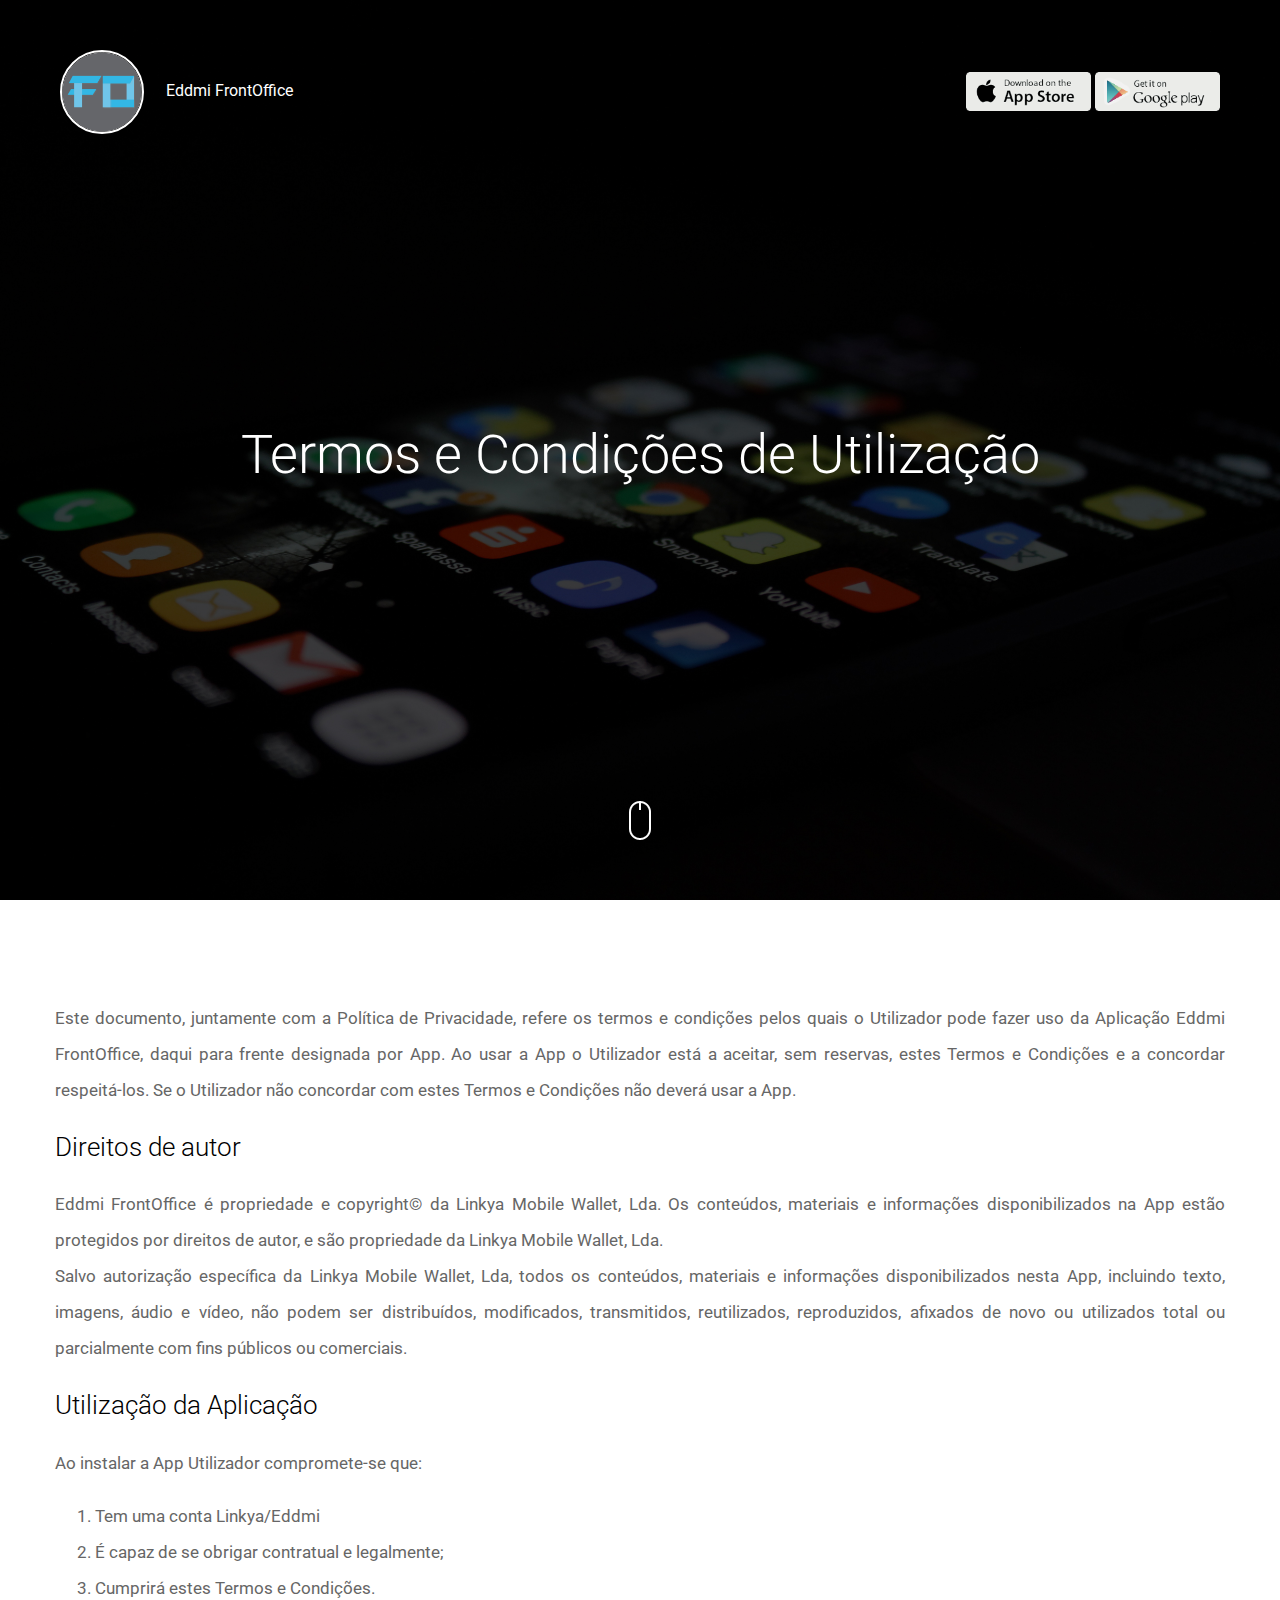
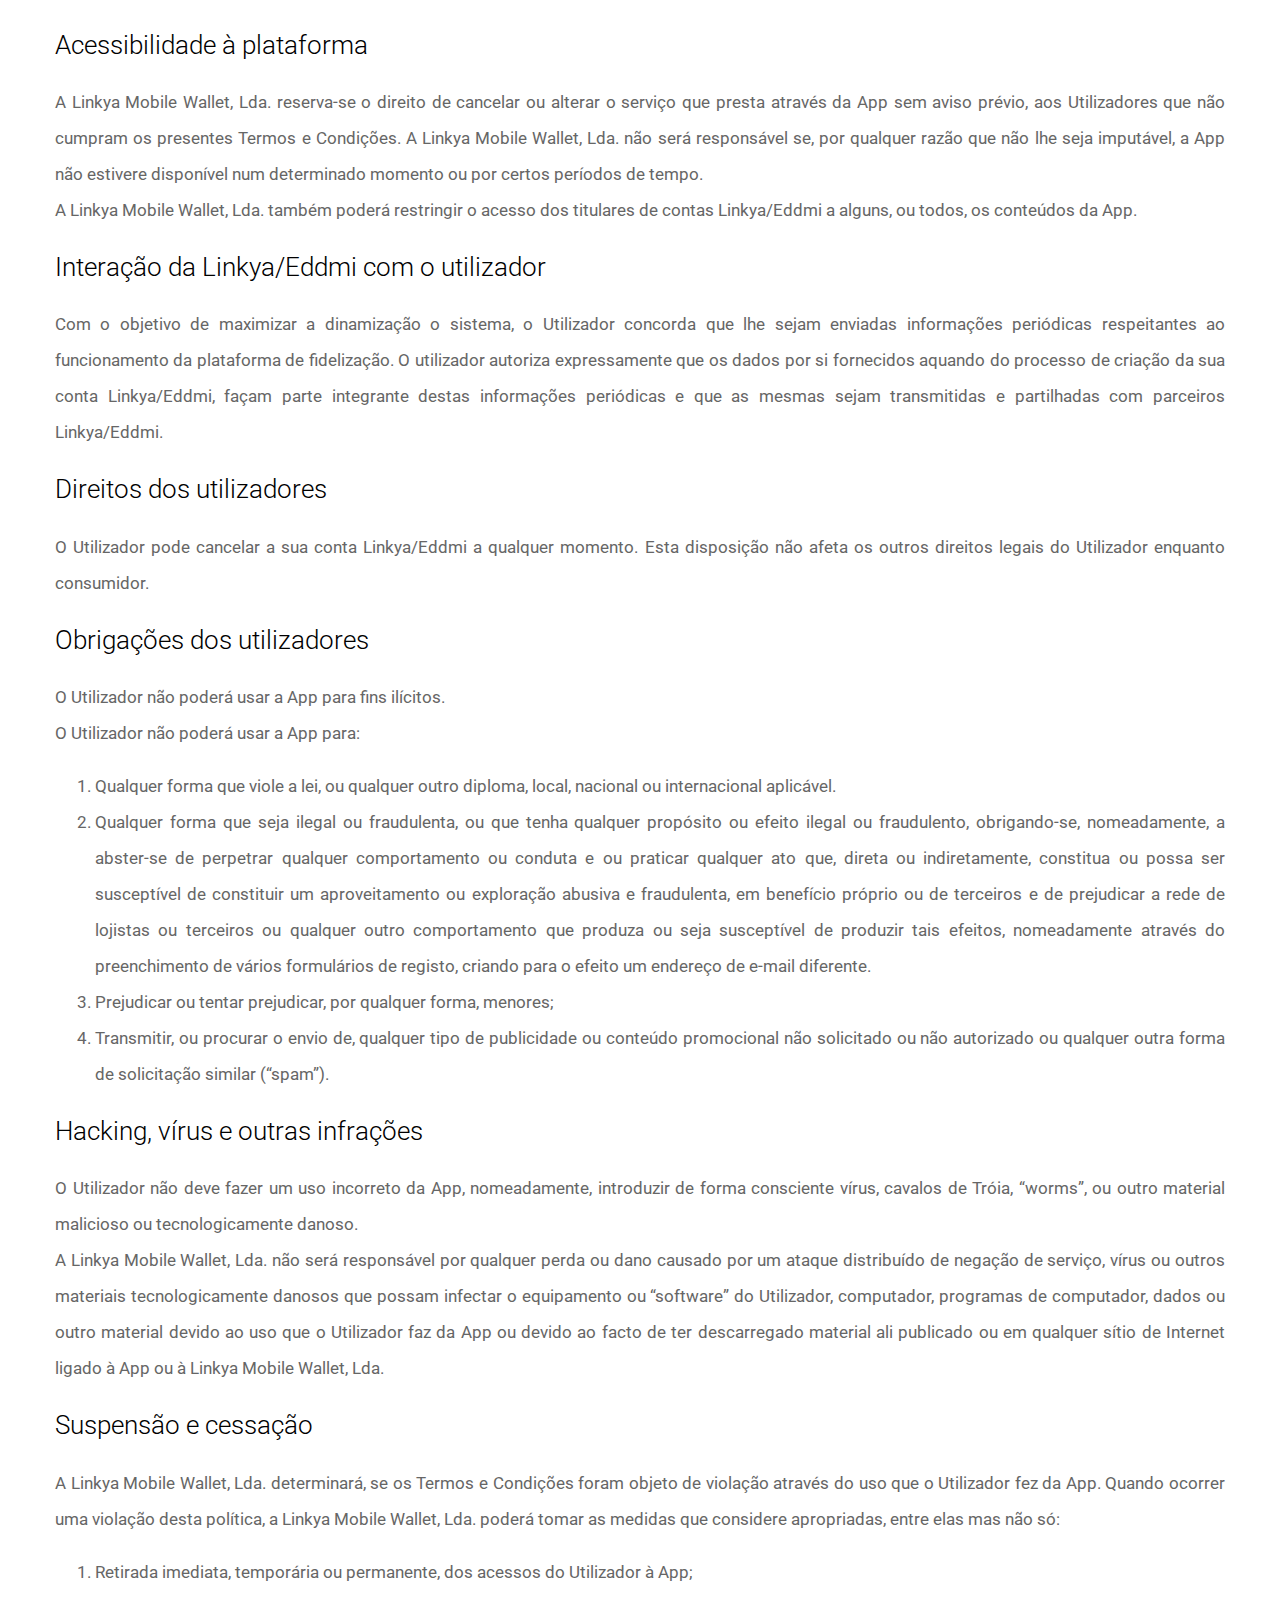
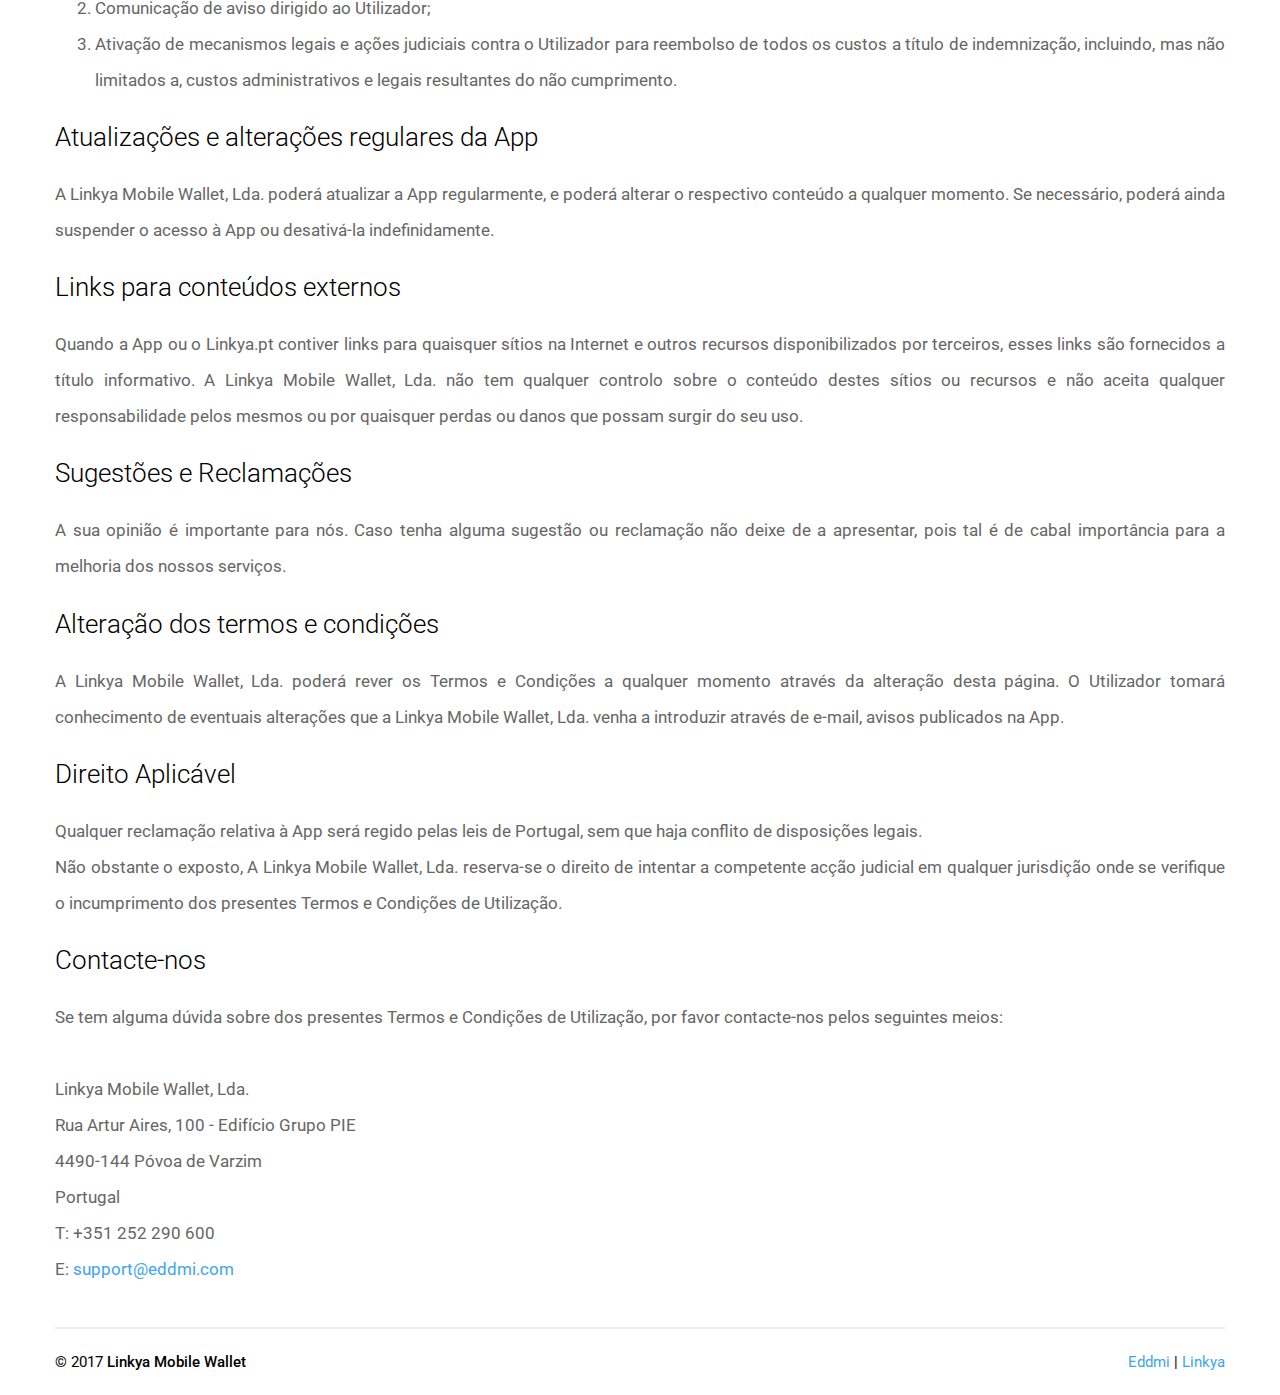
==== eddmifo/index.html @ 1d2dd8c6 "Initial commit" ====
﻿<!DOCTYPE html>
<html lang="pt">
    <head>
        <meta name="viewport" content="width=device-width, initial-scale=1.0">
        <meta charset="utf-8">

        <title>Eddmi FrontOffice</title>

        <link rel="stylesheet" href="../assets/styles/main.css">

    </head>
    <body class="body-modal">
        <header class="header" role="banner" id="top">
            <div class="header__inner">
                <div class="header__avatar">
                    <img src="logo.webp" style="height: 80px; border: 2px solid #FFF;" alt="Eddmi FO" class="header__person-photo">
                    <span class="header__person-name">Eddmi FrontOffice</span>
                </div>

                <nav class="header__nav" role="navigation">
                    <ul class="menu">
                        <li class="menu__item menu__item--button">
                            <a href=""  class="menu__link">
                                <img class="img-button" src="../assets/images/applestore.png">
                            </a>
                            <a href="https://play.google.com/store/apps/details?id=com.codigoirreverente.eddmi.frontoffice" class="menu__link">
                                <img class="img-button" src="../assets/images/googlestore.png">
                            </a>
                        </li>
                    </ul>
                </nav>
            </div>

            <div class="header__intro">
                <div class="header__intro-inner">
                    <p>Termos e Condições de Utilização</p>
                </div>
            </div>

            <i class="sprite-mouse header__scroll"></i>
        </header>

        <article role="main">
            <section class="section section--about" id="about">
                <div class="container">
                    <div class="about">
                        <p class="about__text">
                            Este documento, juntamente com a Política de Privacidade, refere os termos e condições pelos quais o Utilizador pode fazer uso da Aplicação Eddmi FrontOffice, daqui para frente designada por App. Ao usar a App o Utilizador está a aceitar, sem reservas, estes Termos e Condições e a concordar respeitá-los. Se o Utilizador não concordar com estes Termos e Condições não deverá usar a App.
                        </p>

                        <h2>Direitos de autor</h2>
                        <p class="about__text">
                            Eddmi FrontOffice é propriedade e copyright© da Linkya Mobile Wallet, Lda. Os conteúdos, materiais e informações disponibilizados na App estão protegidos por direitos de autor, e são propriedade da Linkya Mobile Wallet, Lda.
                        </p>
                        <p class="about__text">
                            Salvo autorização específica da Linkya Mobile Wallet, Lda, todos os conteúdos, materiais e informações disponibilizados nesta App, incluindo texto, imagens, áudio e vídeo, não podem ser distribuídos, modificados, transmitidos, reutilizados, reproduzidos, afixados de novo ou utilizados total ou parcialmente com fins públicos ou comerciais.
                        </p>

                        <h2>Utilização da Aplicação</h2>
                        <p class="about__text">
                            Ao instalar a App Utilizador compromete-se que:
                        </p>
                        <ol>
                            <li>Tem uma conta Linkya/Eddmi</li>
                            <li>É capaz de se obrigar contratual e legalmente;</li>
                            <li>Cumprirá estes Termos e Condições.</li>
                        </ol>

                        <h2>Acessibilidade à plataforma</h2>
                        <p class="about__text">
                            A Linkya Mobile Wallet, Lda. reserva-se o direito de cancelar ou alterar o serviço que presta através da App sem aviso prévio, aos Utilizadores que não cumpram os presentes Termos e Condições. A Linkya Mobile Wallet, Lda. não será responsável se, por qualquer razão que não lhe seja imputável, a App não estivere disponível num determinado momento ou por certos períodos de tempo.
                        </p>
                        <p class="about__text">
                            A Linkya Mobile Wallet, Lda. também poderá restringir o acesso dos titulares de contas Linkya/Eddmi a alguns, ou todos, os conteúdos da App.
                        </p>

                        <h2>Interação da Linkya/Eddmi com o utilizador</h2>
                        <p class="about__text">
                            Com o objetivo de maximizar a dinamização o sistema, o Utilizador concorda que lhe sejam enviadas informações periódicas respeitantes ao funcionamento da plataforma de fidelização. O utilizador autoriza expressamente que os dados por si fornecidos aquando do processo de criação da sua conta Linkya/Eddmi, façam parte integrante destas informações periódicas e que as mesmas sejam transmitidas e partilhadas com parceiros Linkya/Eddmi.
                        </p>

                        <h2>Direitos dos utilizadores</h2>
                        <p class="about__text">
                            O Utilizador pode cancelar a sua conta Linkya/Eddmi a qualquer momento. Esta disposição não afeta os outros direitos legais do Utilizador enquanto consumidor.
                        </p>

                        <h2>Obrigações dos utilizadores</h2>
                        <p class="about__text">
                            O Utilizador não poderá usar a App para fins ilícitos.
                        </p>
                        <p class="about__text">
                            O Utilizador não poderá usar a App para:
                        </p>
                        <ol>
                            <li>Qualquer forma que viole a lei, ou qualquer outro diploma, local, nacional ou internacional aplicável.</li>
                            <li>Qualquer forma que seja ilegal ou fraudulenta, ou que tenha qualquer propósito ou efeito ilegal ou fraudulento, obrigando-se, nomeadamente, a abster-se de perpetrar qualquer comportamento ou conduta e ou praticar qualquer ato que, direta ou indiretamente, constitua ou possa ser susceptível de constituir um aproveitamento ou exploração abusiva e fraudulenta, em benefício próprio ou de terceiros e de prejudicar a rede de lojistas ou terceiros ou qualquer outro comportamento que produza ou seja susceptível de produzir tais efeitos, nomeadamente através do preenchimento de vários formulários de registo, criando para o efeito um endereço de e-mail diferente.</li>
                            <li>Prejudicar ou tentar prejudicar, por qualquer forma, menores;</li>
                            <li>Transmitir, ou procurar o envio de, qualquer tipo de publicidade ou conteúdo promocional não solicitado ou não autorizado ou qualquer outra forma de solicitação similar (“spam”).</li>
                        </ol>


                        <h2>Hacking, vírus e outras infrações</h2>
                        <p class="about__text">
                            O Utilizador não deve fazer um uso incorreto da App, nomeadamente, introduzir de forma consciente vírus, cavalos de Tróia, “worms”, ou outro material malicioso ou tecnologicamente danoso.
                        </p>
                        <p class="about__text">
                            A Linkya Mobile Wallet, Lda. não será responsável por qualquer perda ou dano causado por um ataque distribuído de negação de serviço, vírus ou outros materiais tecnologicamente danosos que possam infectar o equipamento ou “software” do Utilizador, computador, programas de computador, dados ou outro material devido ao uso que o Utilizador faz da App ou devido ao facto de ter descarregado material ali publicado ou em qualquer sítio de Internet ligado à App ou à Linkya Mobile Wallet, Lda.
                        </p>

                        <h2>Suspensão e cessação</h2>
                        <p class="about__text">
                            A Linkya Mobile Wallet, Lda. determinará, se os Termos e Condições foram objeto de violação através do uso que o Utilizador fez da App. Quando ocorrer uma violação desta política, a Linkya Mobile Wallet, Lda. poderá tomar as medidas que considere apropriadas, entre elas mas não só:
                        </p>
                        <ol>
                            <li>Retirada imediata, temporária ou permanente, dos acessos do Utilizador à App;</li>
                            <li>Comunicação de aviso dirigido ao Utilizador;</li>
                            <li>Ativação de mecanismos legais e ações judiciais contra o Utilizador para reembolso de todos os custos a título de indemnização, incluindo, mas não limitados a, custos administrativos e legais resultantes do não cumprimento.</li>
                        </ol>

                        <h2>Atualizações e alterações regulares da App</h2>
                        <p class="about__text">
                            A Linkya Mobile Wallet, Lda. poderá atualizar a App regularmente, e poderá alterar o respectivo conteúdo a qualquer momento. Se necessário, poderá ainda suspender o acesso à App ou desativá-la indefinidamente.
                        </p>

                        <h2>Links para conteúdos externos</h2>
                        <p class="about__text">
                            Quando a App ou o Linkya.pt contiver links para quaisquer sítios na Internet e outros recursos disponibilizados por terceiros, esses links são fornecidos a título informativo. A Linkya Mobile Wallet, Lda. não tem qualquer controlo sobre o conteúdo destes sítios ou recursos e não aceita qualquer responsabilidade pelos mesmos ou por quaisquer perdas ou danos que possam surgir do seu uso.
                        </p>

                        <h2>Sugestões e Reclamações</h2>
                        <p class="about__text">
                            A sua opinião é importante para nós. Caso tenha alguma sugestão ou reclamação não deixe de a apresentar, pois tal é de cabal importância para a melhoria dos nossos serviços.
                        </p>

                        <h2>Alteração dos termos e condições</h2>
                        <p class="about__text">
                            A Linkya Mobile Wallet, Lda. poderá rever os Termos e Condições a qualquer momento através da alteração desta página. O Utilizador tomará conhecimento de eventuais alterações que a Linkya Mobile Wallet, Lda. venha a introduzir através de e-mail, avisos publicados na App.
                        </p>

                        <h2>Direito Aplicável</h2>
                        <p class="about__text">
                            Qualquer reclamação relativa à App será regido pelas leis de Portugal, sem que haja conflito de disposições legais.
                        </p>
                        <p class="about__text">
                            Não obstante o exposto, A Linkya Mobile Wallet, Lda. reserva-se o direito de intentar a competente acção judicial em qualquer jurisdição onde se verifique o incumprimento dos presentes Termos e Condições de Utilização.
                        </p>

                        <h2>Contacte-nos</h2>
                        <p class="about__text">
                            Se tem alguma dúvida sobre dos presentes Termos e Condições de Utilização, por favor contacte-nos  pelos seguintes meios:
                        </p>
                        <p class="about__text">
                            <br/>
                            Linkya Mobile Wallet, Lda.<br/>
                            Rua Artur Aires, 100 - Edifício Grupo PIE<br/>
                            4490-144 Póvoa de Varzim<br/>
                            Portugal
                            <br/>
                            T: +351 252 290 600<br/>
                            E: <a href="mailto:support@eddmi.com">support@eddmi.com</a> 

                        </p>

                    </div>
                </div>
            </section>
        </article>

        <footer class="footer" role="contentinfo">
            <div class="container">
                <p class="footer__note footer__note--primary">
                    © 2017 <span class="footer__title">Linkya Mobile Wallet</span>
                </p>

                <p class="footer__note footer__note--secondary">
                    <a href="http://www.eddmi.com">Eddmi</a> | <a href="https://www.linkya.pt/">Linkya</a>
                </p>
            </div>
        </footer>

        <link rel="stylesheet" href="http://fonts.googleapis.com/css?family=Roboto:300,400,500">
    </body>
</html>
---- assets/styles/main.css ----
/*! normalize.css v3.0.2 | MIT License | git.io/normalize */html{font-family:sans-serif;-ms-text-size-adjust:100%;-webkit-text-size-adjust:100%}body{margin:0}html,body{height: 100%;}article,aside,details,figcaption,figure,footer,header,hgroup,main,menu,nav,section,summary{display:block}audio,canvas,progress,video{display:inline-block;vertical-align:baseline}audio:not([controls]){display:none;height:0}[hidden],template{display:none}a{background-color:transparent}a:active,a:hover{outline:0}abbr[title]{border-bottom:1px dotted}b,strong{font-weight:700}dfn{font-style:italic}h1{font-size:2em;margin:.67em 0}mark{background:#ff0;color:#000}small{font-size:80%}sub,sup{font-size:75%;line-height:0;position:relative;vertical-align:baseline}sup{top:-.5em}sub{bottom:-.25em}img{border:0}svg:not(:root){overflow:hidden}figure{margin:1em 40px}hr{box-sizing:content-box;height:0}pre{overflow:auto}code,kbd,pre,samp{font-family:monospace,monospace;font-size:1em}button,input,optgroup,select,textarea{color:inherit;font:inherit;margin:0}button{overflow:visible}button,select{text-transform:none}button,html input[type=button],input[type=reset],input[type=submit]{-webkit-appearance:button;cursor:pointer}button[disabled],html input[disabled]{cursor:default}button::-moz-focus-inner,input::-moz-focus-inner{border:0;padding:0}input{line-height:normal}input[type=checkbox],input[type=radio]{box-sizing:border-box;padding:0}input[type=number]::-webkit-inner-spin-button,input[type=number]::-webkit-outer-spin-button{height:auto}input[type=search]{-webkit-appearance:textfield;box-sizing:content-box}input[type=search]::-webkit-search-cancel-button,input[type=search]::-webkit-search-decoration{-webkit-appearance:none}fieldset{border:1px solid silver;margin:0 2px;padding:.35em .625em .75em}legend{border:0;padding:0}textarea{overflow:auto}optgroup{font-weight:700}table{border-collapse:collapse;border-spacing:0}td,th{padding:0}/*! Portfolio v1.0.0 */.clearfix:after,.clearfix:before,.container:after,.container:before,.feed:after,.feed:before,.form__row:after,.form__row:before,.header__nav:after,.header__nav:before{content:" ";display:table}.clearfix:after,.container:after,.feed:after,.form__row:after,.header__nav:after{clear:both}.container{margin-left:auto;margin-right:auto;max-width:1170px;padding-left:15px;padding-right:15px}body{background:#fff;color:#666;font:17px/36px Roboto,Arial,sans-serif;-webkit-font-smoothing:antialiased;-moz-osx-font-smoothing:grayscale}a{color:#3fa5ed;text-decoration:none;-webkit-transition:background 1s,color 1s;transition:background 1s,color 1s}a:hover{color:#1380cc}img{height:auto;max-width:100%;vertical-align:middle}h1,h2{color:#000;font-weight:300}.button{background:#3eaefd;border:0;border-radius:5px;color:#fff;display:inline-block;font-size:1em;font-weight:500;line-height:1.412;padding:.647em 1.882em;-webkit-transition:background 1s;transition:background 1s;white-space:nowrap;-webkit-font-smoothing:antialiased;-moz-osx-font-smoothing:grayscale}.button:hover{background:#028bec;color: #FFF;}.button--large{font-size:1.176em;padding:.7em 3em}.feed{list-style:none;margin:-30px 0 0 -30px;padding:0}.feed .feed__item{box-sizing:border-box;float:left;padding:30px 0 0 30px;width:33.333%}.feed .feed__item:nth-child(3n+1){clear:left}@media (max-width:768px){.feed .feed__item{width:50%}.feed .feed__item:nth-child(3n+1){clear:none}.feed .feed__item:nth-child(2n+1){clear:left}}@media (max-width:480px){.feed .feed__item{clear:left;width:100%}.feed .feed__item:nth-child(2n+1){clear:none}}@font-face{font-family:icons;src:url(../fonts/icons.eot?99334689);src:url(../fonts/icons.eot?99334689#iefix) format("embedded-opentype"),url(../fonts/icons.woff?99334689) format("woff"),url(../fonts/icons.ttf?99334689) format("truetype"),url(../fonts/icons.svg?99334689#icons) format("svg");font-weight:400;font-style:normal}[class*=" icon-"],[class^=icon-]{display:inline-block;font-family:icons;font-style:normal;font-variant:normal;font-weight:400;height:1em;line-height:1em;speak:none;text-align:center;text-decoration:inherit;text-transform:none;width:1em}[class*=" icon-"]:before,[class^=icon-]:before{display:inline-block;line-height:1em;width:1em}.icon-cancel:before{content:"\e803"}.icon-caret:before{content:"\e805"}.icon-comment:before{content:"\e804"}.icon-dribbble:before{content:"\e807"}.icon-eye:before{content:"\e800"}.icon-facebook:before{content:"\e806"}.icon-heart:before{content:"\e802"}.icon-instagram:before{content:"\e80a"}.icon-linkedin:before{content:"\e808"}.icon-mail:before{content:"\e801"}
.icon-twitter:before{content:"\e809"}textarea{min-height:140px;resize:vertical}
@media (max-width:648px){textarea{min-height:75px}}.select__button{text-align:left}.select__button:after{color:#000;content:"\e805";font:1.4em/1 icons;margin-top:-.5em;position:absolute;right:22px;top:50%}.select--active .select__button{border-radius:4px 4px 0 0}.select--active .select__button:after{-webkit-transform:rotate(180deg);-ms-transform:rotate(180deg);transform:rotate(180deg)}.select__values{background:#fff;border:1px solid #ccc;border-top: 0px;border-radius:0 0 4px 4px;display:none;left:0;list-style:none;margin:0;padding:0;right:0;top:100%}.select--active .select__values{display:block}.select__value{color:#000;font-size:.941em;line-height:1.375em;padding:1em 1.375em;-webkit-transition:background .3s;transition:background .3s}.select__value+.select__value{border-top:1px solid #ccc}.select__value:last-child{border-radius:0 0 4px 4px}.select__value:hover{background:#f2f2f2}.select__button,input[type=email],input[type=text],textarea{background:#fff;border:1px solid #ccc;border-radius:4px;box-sizing:border-box;color:#000;display:inline-block;font-size:.941em;line-height:1.375em;padding:1em 1.375em;width:100%}.select__button,.select__value{cursor:pointer}input[type=email],input[type=text],textarea{-webkit-transition:all .3s;transition:all .3s}input[type=email]:focus,input[type=text]:focus,textarea:focus{border-color:#3fb0ff;box-shadow:0 0 8px 0 rgba(63,176,255,.55);color:#3fb0ff}input[type=email].form--error,input[type=text].form--error,textarea.form--error{border-color:#e65a5a;box-shadow:0 0 8px 0 rgba(230,90,90,.55);color:#e65a5a}.select__button,input[type=email],input[type=text],textarea{outline:0}.select,.select__button{position:relative}.select:after,.select__values{position:absolute}::-webkit-input-placeholder{color:#888;font-style:normal;opacity:1}::-moz-placeholder{color:#888;font-style:normal;opacity:1}:-ms-input-placeholder{color:#888;font-style:normal;opacity:1}::placeholder{color:#888;font-style:normal;opacity:1}.modal{background:#fff;border-radius:8px;box-sizing:border-box;left:50%;margin:-278px 0px 0px -285px;padding:40px 40px 50px;top:50%;-webkit-transform:scale(.5);-ms-transform:scale(.5);transform:scale(.5);z-index:32;width:570px; height: 559px}.modal--visible{-webkit-transform:scale(1);-ms-transform:scale(1);transform:scale(1)}.modal__title{font-size:1.765em;font-weight:400;margin:0 0 1.5em;padding-top: 8px;}@media (max-width:648px){.modal__title{margin-bottom:.5em}}.modal__close{background:0 0;border:0;display:inline-block;color:#bbb;font-size:1.3em;float:right;margin-top: 9px;margin-right:-11px;line-height:1;padding:7px;-webkit-transition:color 1s;transition:color 1s}.modal__close:hover{color:#ec8888}@media (max-width:648px){.modal{border-radius:0;left:0;margin:0;padding:20px 20px 10px;top:0;width:100%}}.overlay{background:rgba(0,0,0,.3);height:100%;left:0;overflow:auto;top:0;text-align:center;z-index:30;width:100%}.modal,.overlay{position:fixed;visibility:hidden;-webkit-transition:all .3s;transition:all .3s;opacity:0}.modal--visible,.modal--visible+.overlay{visibility:visible;opacity:1}.more{background:0 0;border:0;color:#000;display:block;font-size:.941em;line-height:1;margin:92px 0 0;padding:12px;width:100%}.more[disabled]{color:#bbb}@media (max-width:480px){.more{margin-top:32px}}.more .more__caption--loading,.more.more--loading .more__caption--default{display:none}.more .more__caption--default,.more.more--loading .more__caption--loading{display:inline}[class*=" sprite-"],[class^=sprite-]{background:url(../images/sprites.png);display:inline-block}.sprite-arrow{background-position:0 0;height:70px;width:22px}.sprite-mouse{background-position:-22px 0;height:39px;width:22px}.work{background:#fff;border:1px solid #e5e5e5;border-radius:5px;padding:19px 19px 16px}.work__thumbnail{margin:0 0 16px;position:relative}.work__image{width:100%}.work__details{background:rgba(255,255,255,.95);opacity:0;-webkit-transition:opacity .5s;transition:opacity .5s}.work:hover .work__details{opacity:1}.work__title{color:#000;font-size:.941em;font-weight:400;line-height:1.125;margin:0}.work__timestamp{font-size:.824em}.work__meta{font-size:.765em;line-height:1.375;list-style:none;margin:0;padding:0;text-align:right}.work__meta-item{display:inline}.work__meta-item+.work__meta-item{margin-left:8px}.work__meta [class*=" icon-"],.work__meta [class^=icon-]{color:#bbb}.work__meta,.work__timestamp{color:#888}.work__image,.work__url{display:block}.work__details,.work__url{box-sizing:border-box;height:100%;left:0;padding:15px;position:absolute;top:0;width:100%}.header{background:url(../images/banner.jpg) 50% 0 no-repeat;background-size:cover;box-sizing:border-box;height:100%;}.header__person-photo{border-radius:50%}.header__person-name{color:#fff;font-size:.941em;font-weight:400;margin-left:18px}.header__nav{float:right}
.header__nav-toggle{background: url('../images/mobile-menu.png'); top no-repeat; position: relative; top: 7px; border: 0px; width: 37px; height: 36px; display: none;}
/*.header__nav-toggleActive{background-position: bottom center !important;}*/
.header__nav-toggleActive{background: url('../images/mobile-menu-close.png') top center no-repeat;}
.header__nav-toggleActive:hover{background-position: bottom center;}

@media (max-width:1024px){.header__nav-toggle{display:inline-block}}.header__intro{color:#fff;display:table;line-height: 80px;font-size:54px;font-weight:300;height:100%;left:0;text-align:center;top:0;width:100%;z-index:1}.header__intro p{margin:0}
@media (max-width:1100px){.header__intro{font-size:2.252em; line-height: auto;}}
@media (max-width:768px){.header__intro{font-size:1.852em; line-height: auto;}}
@media (max-width:648px){.header__intro{font-size:1.247em; line-height: auto;}}
@media (max-width:480px){.header__intro{font-size:1.847em; line-height: 1.847em;}}.header__intro-inner{display:table-cell;vertical-align:middle}.header__scroll{bottom:60px;left:50%;margin-left:-11px}
@media (max-width:480px){.header__scroll{display:none}}.menu{list-style:none;margin:0;padding:0}.menu__item+.menu__item{margin-left:30px}
@media (max-width:1024px){.menu__item{border-top:1px solid #eee}.menu__item+.menu__item{margin-left:0}.menu__item:first-child{border:0}}.menu__item--link .menu__link{color:#fff;font-size:.941em;line-height:2.875em;-webkit-transition:opacity 1s;transition:opacity 1s}.menu__item--link .menu__link:hover{opacity:.5}
@media (max-width:1024px){.menu__item--link .menu__link{display:block;color:#3fa5ed;line-height:1;padding:12px}}
@media (max-width:1024px){.menu__item--button{padding:5px}}
@media (max-width:1024px){.header__nav--active}.header__avatar,.menu,.menu__item{float:left}.header__intro,.header__scroll{position:absolute}.header__inner{padding:50px 60px 50px 60px}.header__intro-inner{padding:60px 60px 50px 60px}.header,.header__avatar,.header__nav{position:relative}.header__avatar{z-index:2}.header__nav{z-index:20}
@media (max-width:1024px){.menu__item{float:none}.header__inner,.header__intro-inner{padding:30px 40px}}.section{padding:108px 0 115px}
@media (max-width:648px){.section{padding:54px 0 58px}}
@media (max-width:480px){.section{padding:36px 0 38px}}.section__title{font-size:38px;line-height:1.176;margin:0 0 100px;text-align:center}
@media (max-width:648px){.section__title{margin-bottom:50px}}
@media (max-width:480px){.section__title{font-size:1.647em;margin-bottom:30px}}.section--alternative{background:#f3f3f3}.section--about{padding:100px 0 40px}
@media (max-width:648px){.section--about{padding:84px 0 88px}}
@media (max-width:480px){.section--about{padding:56px 0 58px}}.section--works{padding-bottom:90px}
@media (max-width:648px){.section--works{padding-bottom:45}}
@media (max-width:480px){.section--works{padding-bottom:30px}}.section--links{padding-bottom:102px}
@media (max-width:648px){.section--links{padding-bottom:61px}}
@media (max-width:480px){.section--links{padding-bottom:43px}}.section--hidden{display:none}
@media (min-width:649px){.section--about .section__title,.section--links .section__title{margin-bottom:50px}}.about{margin-left:auto;margin-right:auto;text-align:justify}.about .about__text{margin:0}.links{list-style:none;margin:0;padding:0;text-align:center}.links__item{padding:13px}
@media (max-width:480px){.links__item{padding:7px}}.links__link{background:#ccc;border-radius:50%;height:3.765em;line-height:3.765em;width:3.765em}.links__link,.links__link:hover{color:#fff}.links__link--facebook:hover,.links__link:hover{background:#3b5998}
@media (max-width:480px){.links__link{height:2.824em;line-height:2.824em;width:2.824em}}.links__link--twitter:hover{background:#55acee}.links__link--linkedin:hover{background:#0976b4}.links__link--linkedin i[class*=" icon-"],.links__link--linkedin i[class^=icon-]{font-size:2.2em}
@media (max-width:480px){.links__link--linkedin i[class*=" icon-"],.links__link--linkedin i[class^=icon-]{font-size:1.2em}}.links__link--dribbble:hover{background:#ea4c89}.links__link--instagram:hover{background:#3f729b}.links__link--mail:hover{background:#db4437}.links__link--mail i[class*=" icon-"],.links__link--mail i[class^=icon-]{font-size:2.1em;position:relative;top:-2px}
@media (max-width:480px){.links__link--mail i[class*=" icon-"],.links__link--mail i[class^=icon-]{font-size:1.2em}}.links [class*=" icon-"],.links [class^=icon-]{font-size:2.5em;vertical-align:middle}
@media (max-width:480px){.links [class*=" icon-"],.links [class^=icon-]{font-size:1.5em}}.links__item,.links__link{display:inline-block}.footer{font-size:.882em;color:#000}.footer .container{border-top:2px solid #eee;padding:15px 0}
@media (max-width:1200px){.footer .container{padding-left:15px;padding-right:15px}}
@media (max-width:480px){.footer .container{padding:10px 0}}.footer__note{margin:0}.footer__note--primary{float:left}.footer__note--secondary{float:right}
@media (max-width:648px){.footer__note{float:none;text-align:center}}.footer__title{font-weight:500}.form__row--field+.form__row--field{margin-top:20px}.form__row--actions{margin-top:32px}.form__column{box-sizing:border-box;float:left;width:50%}.form__column:first-child{padding-right:10px}
@media (max-width:648px){.form__column:first-child{padding:0}}.form__column+.form__column{padding-left:10px}
@media (max-width:648px){.form__column+.form__column{margin-top:10px;padding:0}}
@media (max-width:648px){.form__column{width:100%}}.form__status{float:left;font-size:.882em;line-height:3.733}.form__status--success{color:#68c86a}.form__status--error{color:#ec6060}.form__submit{float:right}
@media (max-width:648px){.form__submit{float:none;width:100%}}
@media (max-width:648px){.form__row--actions,.form__row--field+.form__row--field{margin-top:10px}}.back-to-top{bottom:40px;height:70px;opacity:0;position:fixed;right:40px;-webkit-transition:all 1s;transition:all 1s;visibility:hidden;width:22px}.back-to-top--visible{opacity:1;visibility:visible}
@media (max-width:480px){.back-to-top{display:none}}

.MobileNavigation {
    background-color: #FFFFFF;
    background-color: rgba(255, 255, 255, 0.9);
    position: fixed;
    width: 100%;
    height: 100%;
    top: 0px;
    left: 0px;
    display: none;
    z-index: 10;
}

.MobileNavigationActive {
    display: block;
}

.MobileNavigation table {
    border-spacing: 0px;
    width: 100%;
    height: 100%;
    text-align: center;
}

.MobileNavigation a {
    line-height: 100px;
    font-family: 'Roboto';
    font-weight: 300;
    font-size: 54px;
    color: #000000;
    display: block;
}

.body-modalActive {
    overflow: hidden !important;
}
.img-button {
    opacity: .95;
    width: 125px;
}
.img-button:hover {
    opacity: 1;
}
.header__nav {
    margin-top: 22px;
}
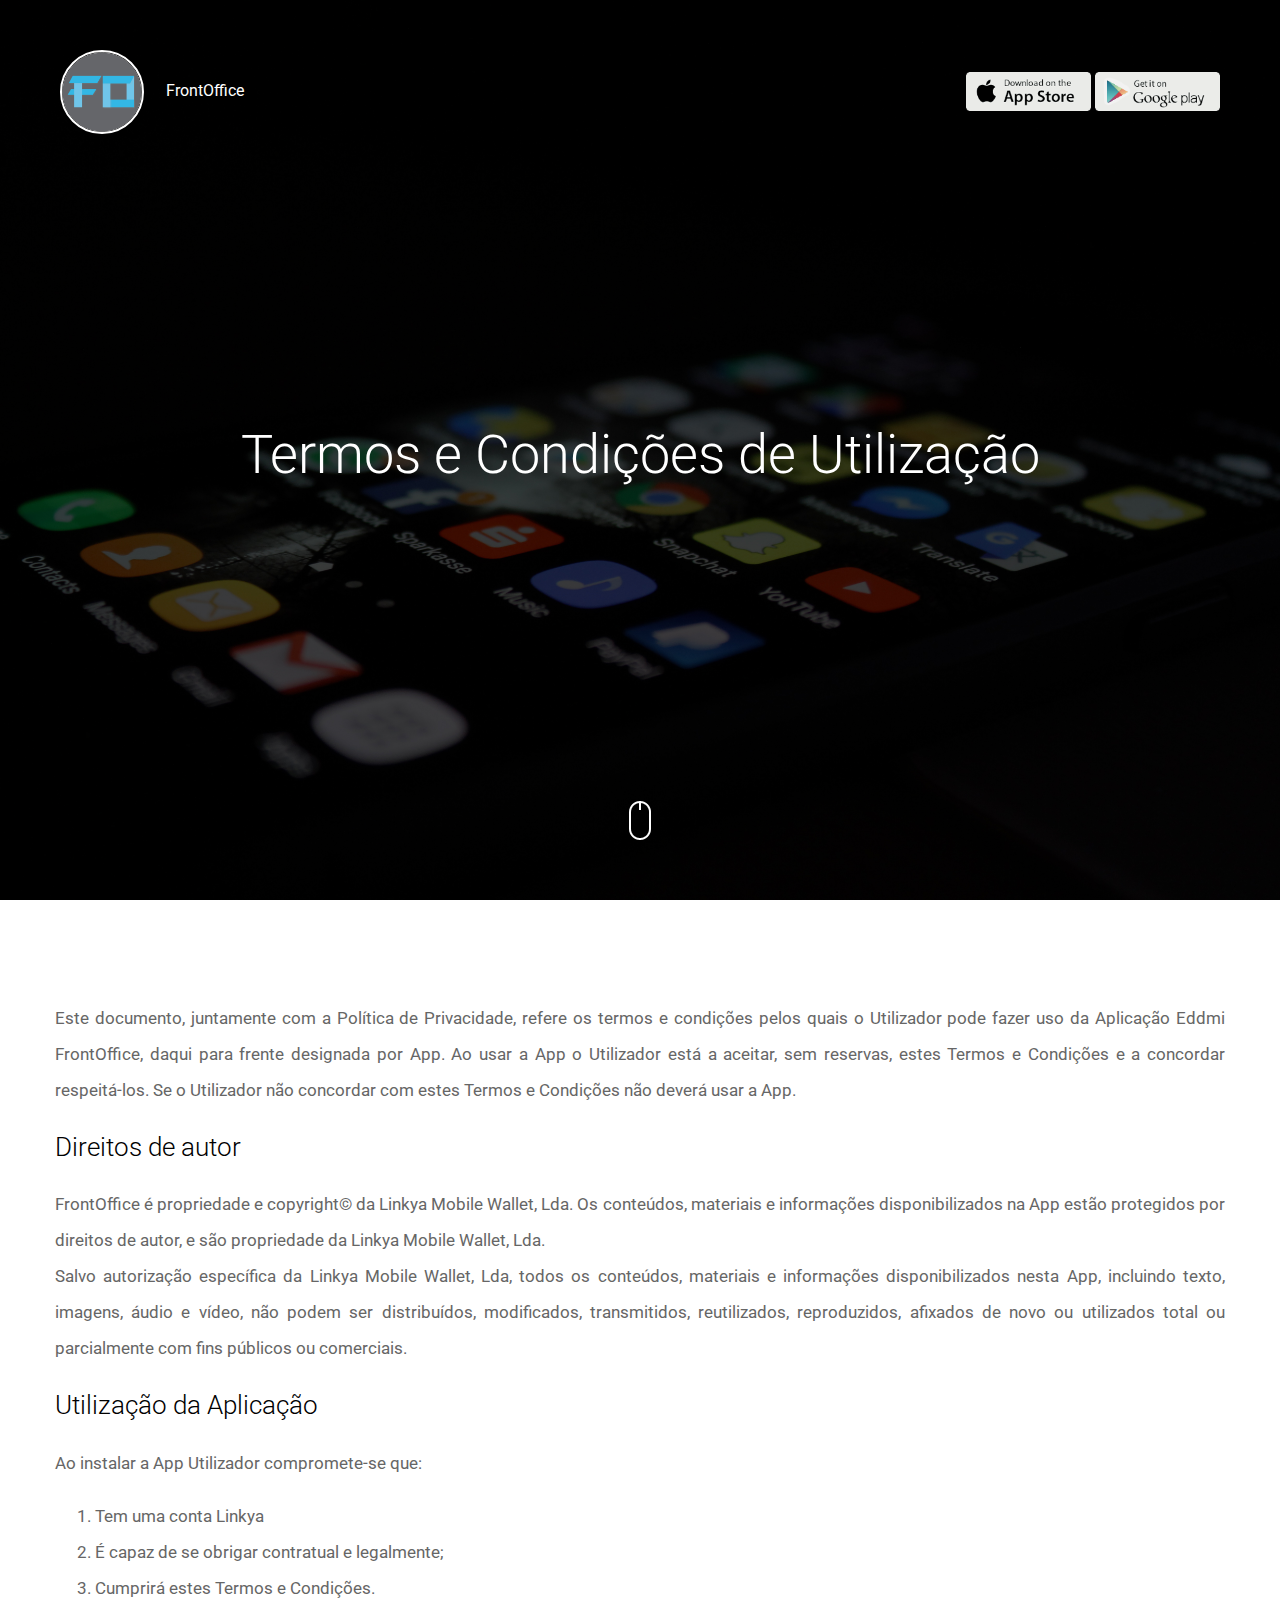
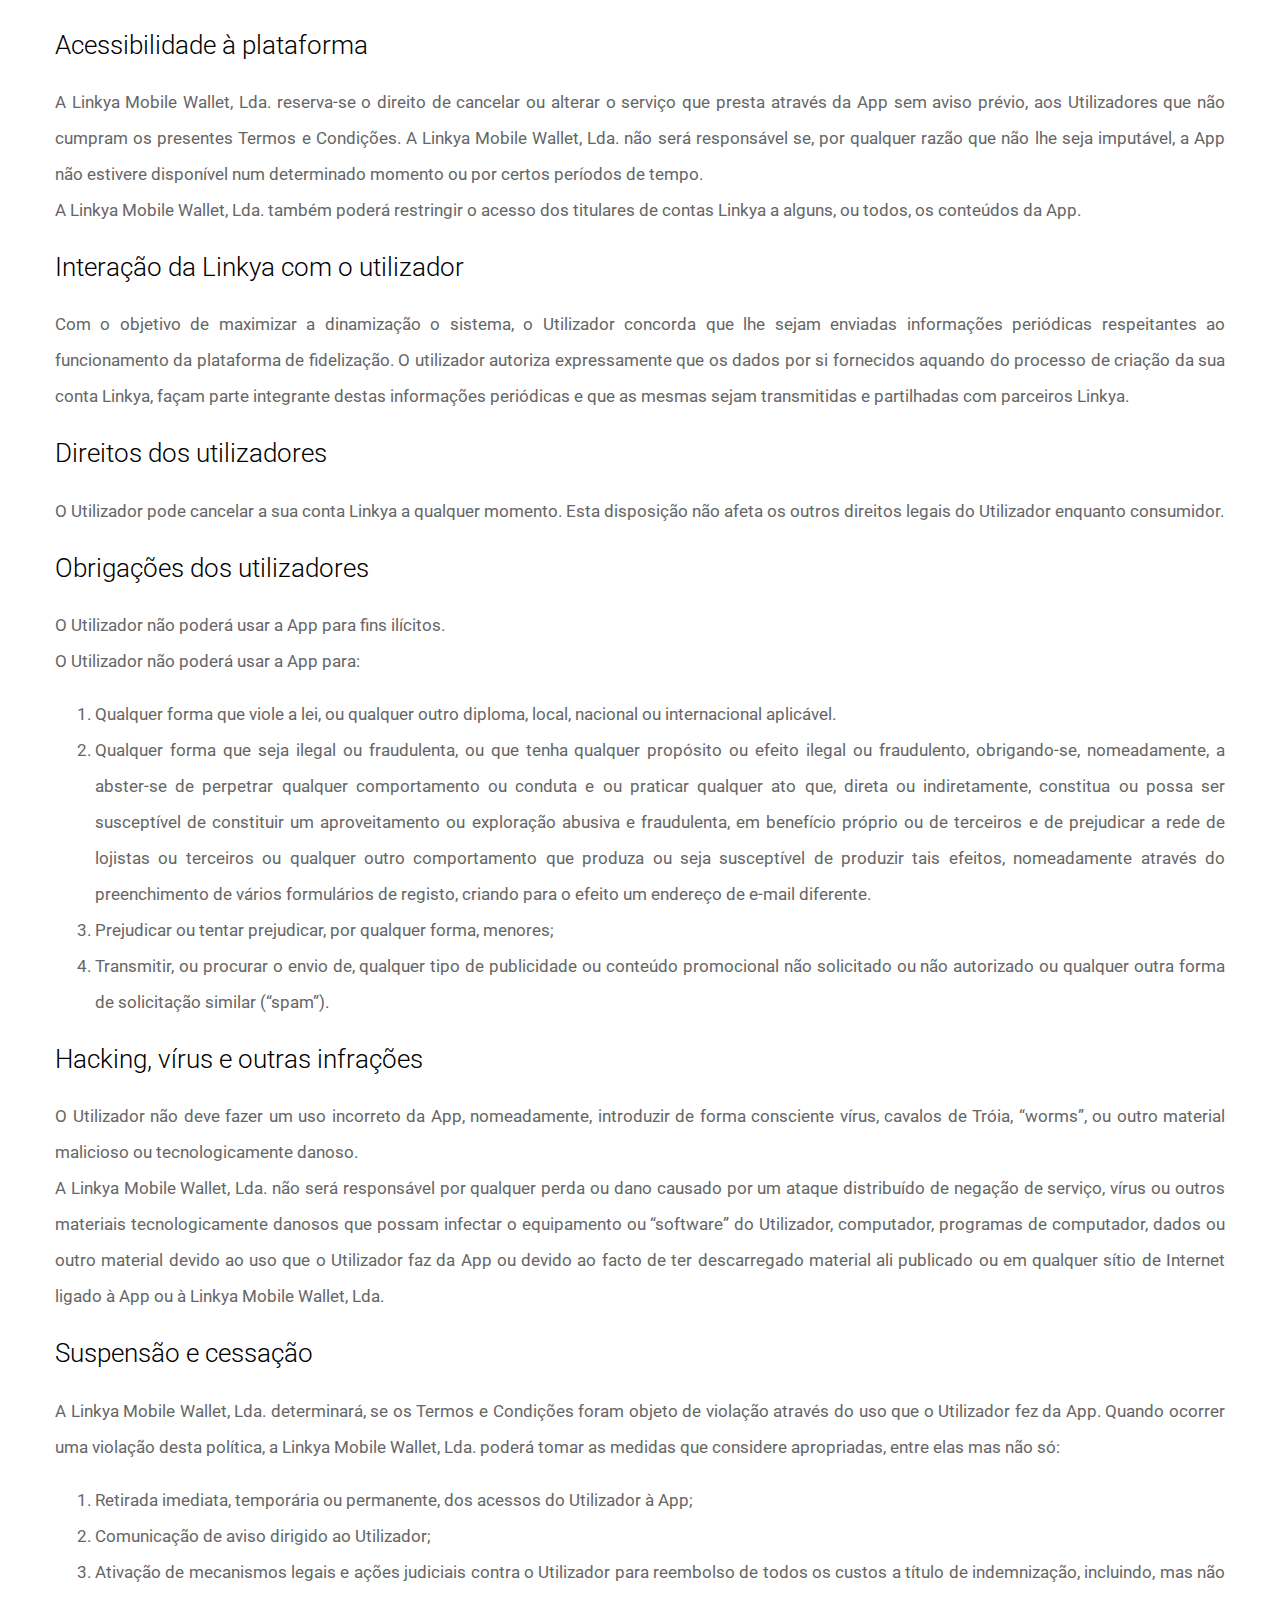
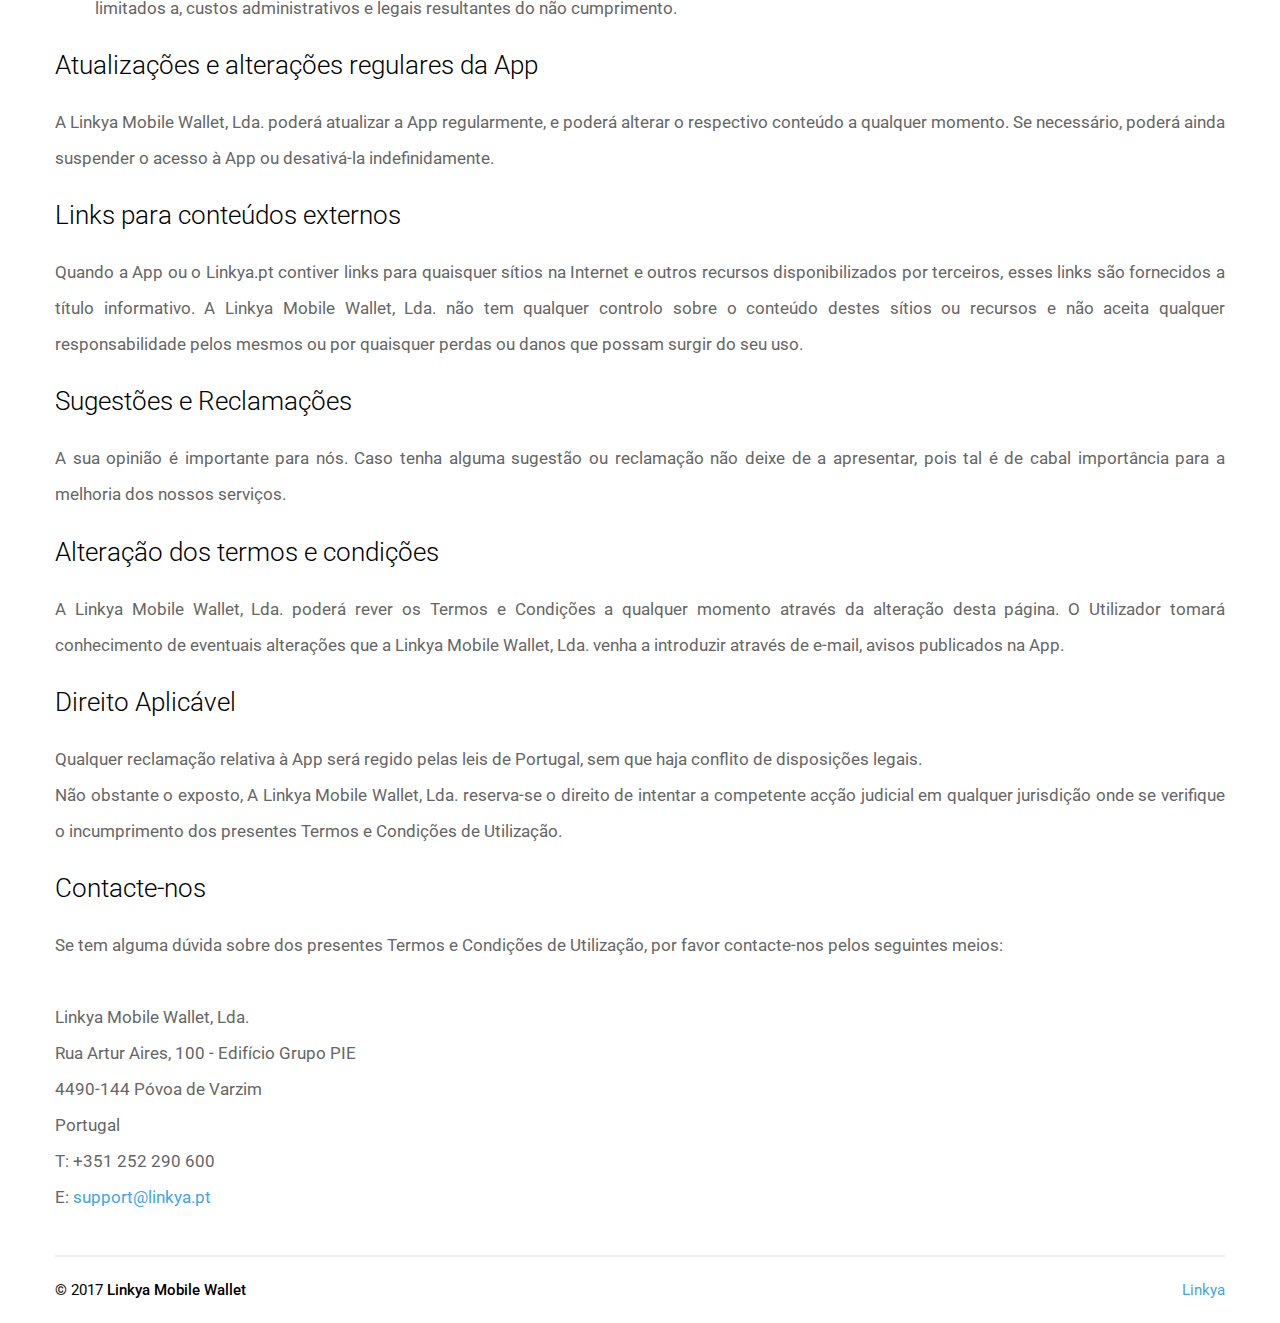
==== commit 0e595b24: "update icon. Update terms removing eddmi references" ====
--- a/eddmifo/index.html
+++ b/eddmifo/index.html
@@ -4,8 +4,9 @@
         <meta name="viewport" content="width=device-width, initial-scale=1.0">
         <meta charset="utf-8">
 
-        <title>Eddmi FrontOffice</title>
+        <title>FrontOffice</title>
 
+        <link rel="icon" type="image/webp" href="logo.webp">
         <link rel="stylesheet" href="../assets/styles/main.css">
 
     </head>
@@ -13,14 +14,14 @@
         <header class="header" role="banner" id="top">
             <div class="header__inner">
                 <div class="header__avatar">
-                    <img src="logo.webp" style="height: 80px; border: 2px solid #FFF;" alt="Eddmi FO" class="header__person-photo">
-                    <span class="header__person-name">Eddmi FrontOffice</span>
+                    <img src="logo.webp" style="height: 80px; border: 2px solid #FFF;" alt="FO" class="header__person-photo">
+                    <span class="header__person-name">FrontOffice</span>
                 </div>
 
                 <nav class="header__nav" role="navigation">
                     <ul class="menu">
                         <li class="menu__item menu__item--button">
-                            <a href=""  class="menu__link">
+                            <a href="https://itunes.apple.com/pt/app/eddmi-frontoffice/id1086069773"  class="menu__link">
                                 <img class="img-button" src="../assets/images/applestore.png">
                             </a>
                             <a href="https://play.google.com/store/apps/details?id=com.codigoirreverente.eddmi.frontoffice" class="menu__link">
@@ -50,7 +51,7 @@
 
                         <h2>Direitos de autor</h2>
                         <p class="about__text">
-                            Eddmi FrontOffice é propriedade e copyright© da Linkya Mobile Wallet, Lda. Os conteúdos, materiais e informações disponibilizados na App estão protegidos por direitos de autor, e são propriedade da Linkya Mobile Wallet, Lda.
+                            FrontOffice é propriedade e copyright© da Linkya Mobile Wallet, Lda. Os conteúdos, materiais e informações disponibilizados na App estão protegidos por direitos de autor, e são propriedade da Linkya Mobile Wallet, Lda.
                         </p>
                         <p class="about__text">
                             Salvo autorização específica da Linkya Mobile Wallet, Lda, todos os conteúdos, materiais e informações disponibilizados nesta App, incluindo texto, imagens, áudio e vídeo, não podem ser distribuídos, modificados, transmitidos, reutilizados, reproduzidos, afixados de novo ou utilizados total ou parcialmente com fins públicos ou comerciais.
@@ -61,7 +62,7 @@
                             Ao instalar a App Utilizador compromete-se que:
                         </p>
                         <ol>
-                            <li>Tem uma conta Linkya/Eddmi</li>
+                            <li>Tem uma conta Linkya</li>
                             <li>É capaz de se obrigar contratual e legalmente;</li>
                             <li>Cumprirá estes Termos e Condições.</li>
                         </ol>
@@ -71,17 +72,17 @@
                             A Linkya Mobile Wallet, Lda. reserva-se o direito de cancelar ou alterar o serviço que presta através da App sem aviso prévio, aos Utilizadores que não cumpram os presentes Termos e Condições. A Linkya Mobile Wallet, Lda. não será responsável se, por qualquer razão que não lhe seja imputável, a App não estivere disponível num determinado momento ou por certos períodos de tempo.
                         </p>
                         <p class="about__text">
-                            A Linkya Mobile Wallet, Lda. também poderá restringir o acesso dos titulares de contas Linkya/Eddmi a alguns, ou todos, os conteúdos da App.
+                            A Linkya Mobile Wallet, Lda. também poderá restringir o acesso dos titulares de contas Linkya a alguns, ou todos, os conteúdos da App.
                         </p>
 
-                        <h2>Interação da Linkya/Eddmi com o utilizador</h2>
+                        <h2>Interação da Linkya com o utilizador</h2>
                         <p class="about__text">
-                            Com o objetivo de maximizar a dinamização o sistema, o Utilizador concorda que lhe sejam enviadas informações periódicas respeitantes ao funcionamento da plataforma de fidelização. O utilizador autoriza expressamente que os dados por si fornecidos aquando do processo de criação da sua conta Linkya/Eddmi, façam parte integrante destas informações periódicas e que as mesmas sejam transmitidas e partilhadas com parceiros Linkya/Eddmi.
+                            Com o objetivo de maximizar a dinamização o sistema, o Utilizador concorda que lhe sejam enviadas informações periódicas respeitantes ao funcionamento da plataforma de fidelização. O utilizador autoriza expressamente que os dados por si fornecidos aquando do processo de criação da sua conta Linkya, façam parte integrante destas informações periódicas e que as mesmas sejam transmitidas e partilhadas com parceiros Linkya.
                         </p>
 
                         <h2>Direitos dos utilizadores</h2>
                         <p class="about__text">
-                            O Utilizador pode cancelar a sua conta Linkya/Eddmi a qualquer momento. Esta disposição não afeta os outros direitos legais do Utilizador enquanto consumidor.
+                            O Utilizador pode cancelar a sua conta Linkya a qualquer momento. Esta disposição não afeta os outros direitos legais do Utilizador enquanto consumidor.
                         </p>
 
                         <h2>Obrigações dos utilizadores</h2>
@@ -157,7 +158,7 @@
                             Portugal
                             <br/>
                             T: +351 252 290 600<br/>
-                            E: <a href="mailto:support@eddmi.com">support@eddmi.com</a> 
+                            E: <a href="mailto:support@linkya.pt">support@linkya.pt</a> 
 
                         </p>
 
@@ -173,7 +174,7 @@
                 </p>
 
                 <p class="footer__note footer__note--secondary">
-                    <a href="http://www.eddmi.com">Eddmi</a> | <a href="https://www.linkya.pt/">Linkya</a>
+                    <a href="http://www.linkya.xyz/">Linkya</a>
                 </p>
             </div>
         </footer>
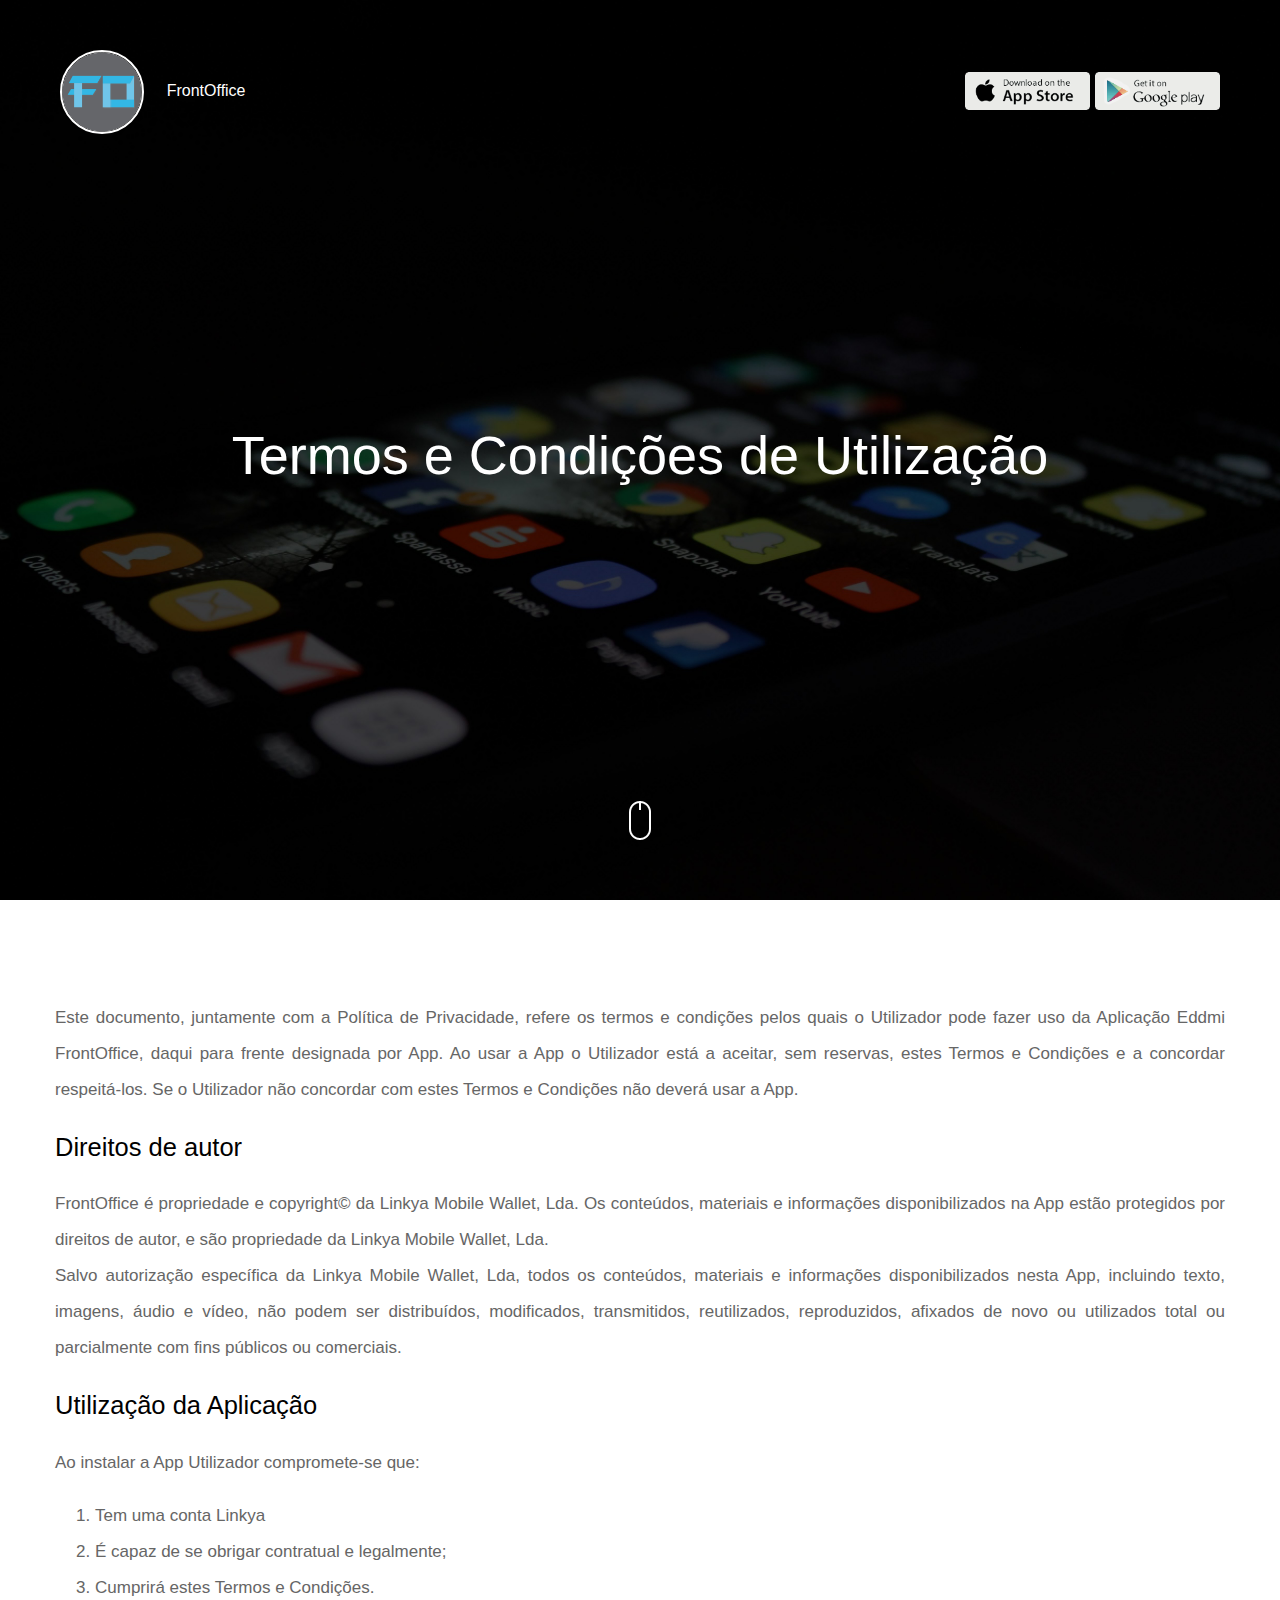
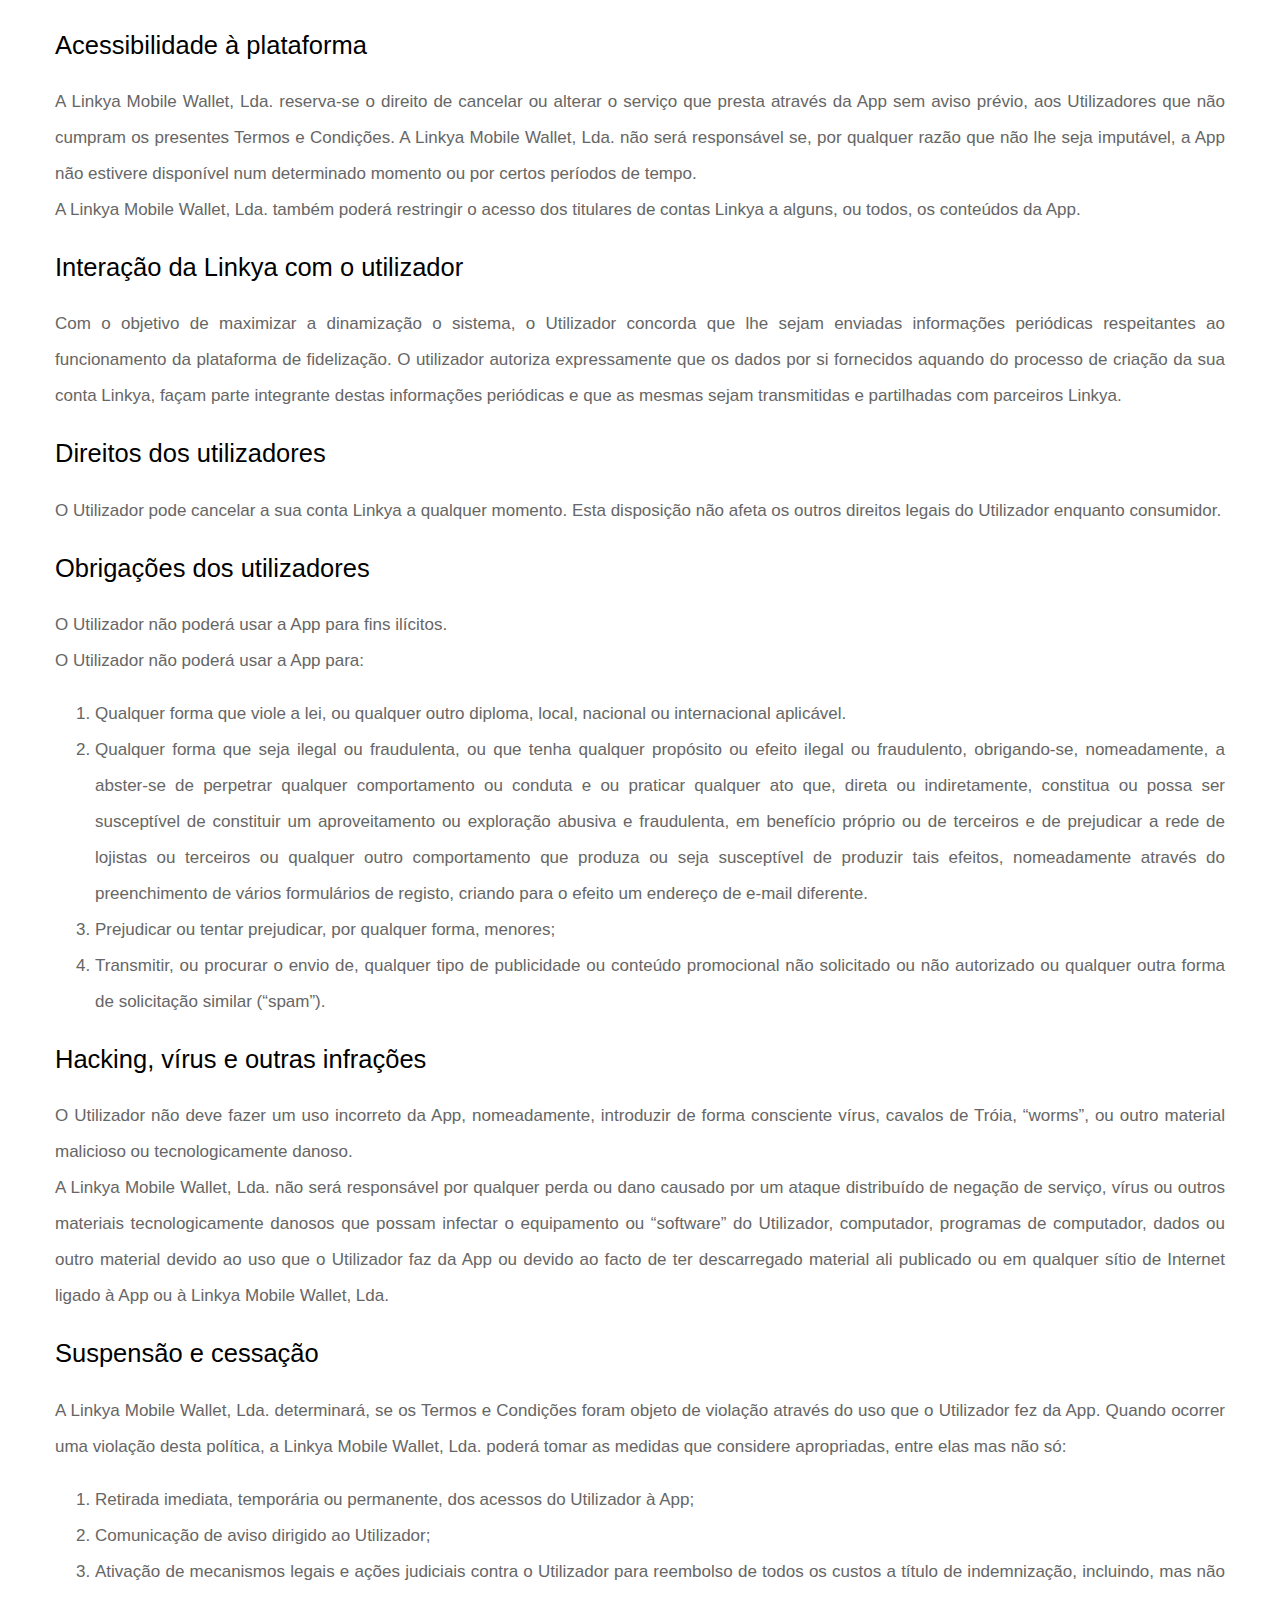
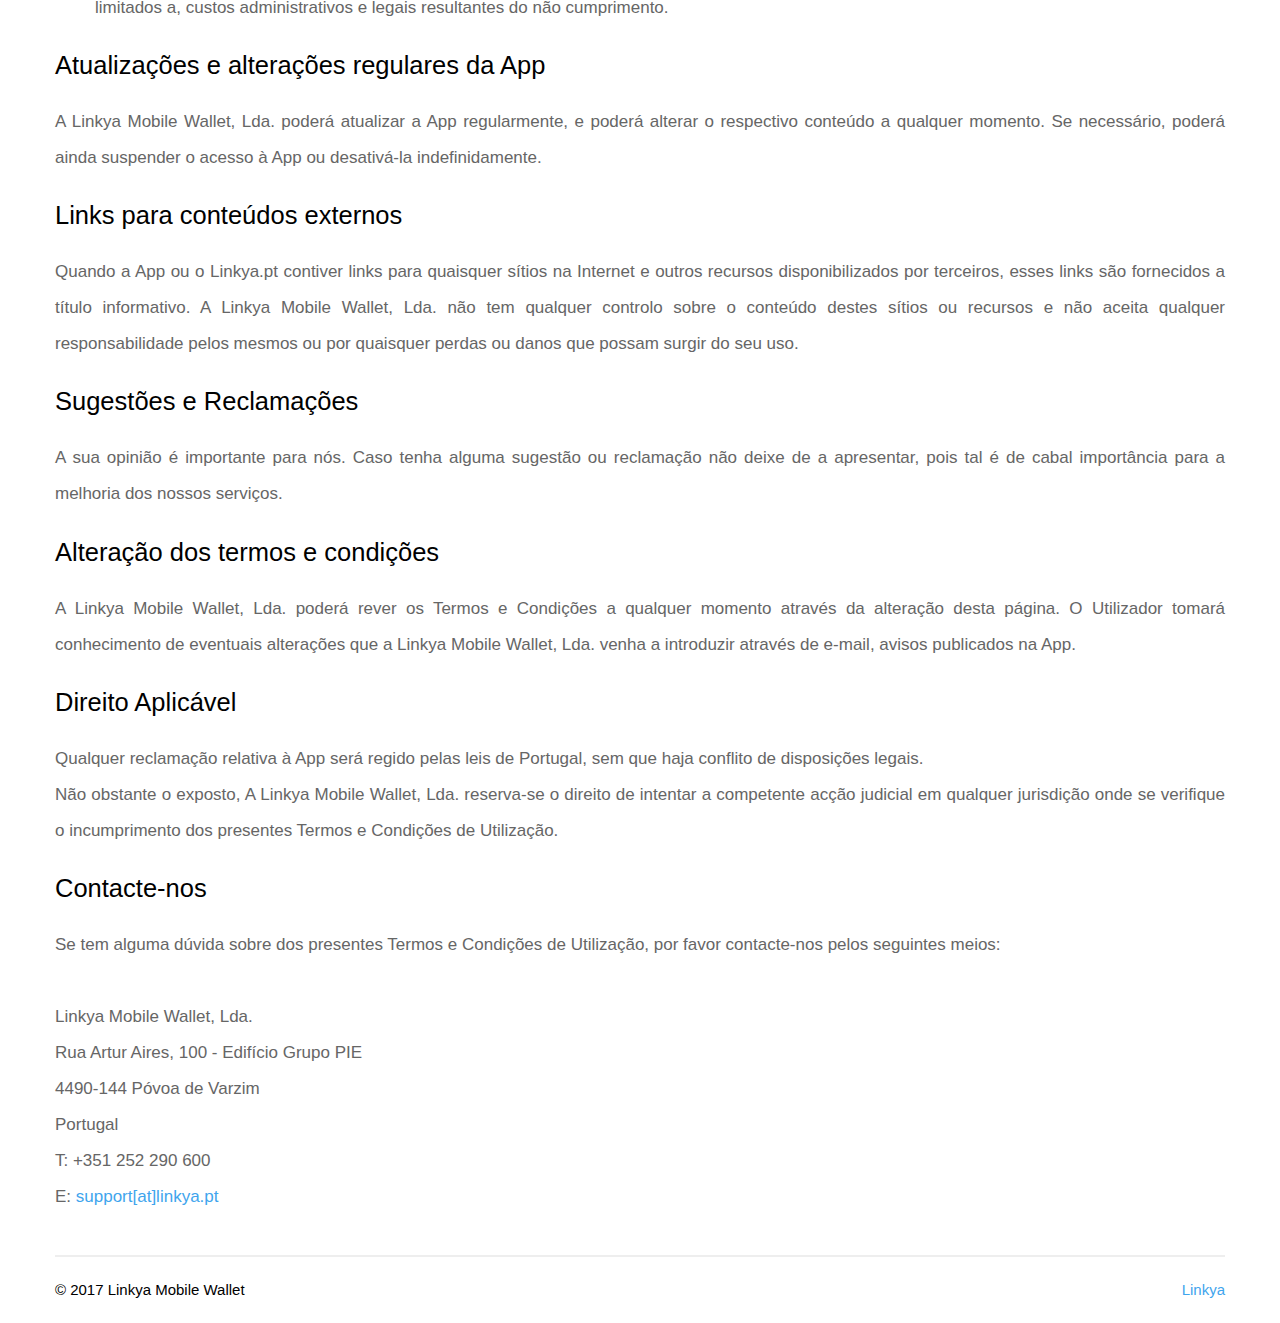
==== commit 75e472bc: "add linkya fo" ====
--- a/eddmifo/index.html
+++ b/eddmifo/index.html
@@ -158,7 +158,7 @@
                             Portugal
                             <br/>
                             T: +351 252 290 600<br/>
-                            E: <a href="mailto:support@linkya.pt">support@linkya.pt</a> 
+                            E: <a href="mailto:support@linkya.pt">support[at]linkya.pt</a> 
 
                         </p>
 
@@ -174,11 +174,11 @@
                 </p>
 
                 <p class="footer__note footer__note--secondary">
-                    <a href="http://www.linkya.xyz/">Linkya</a>
+                    <a href="https://www.linkya.xyz/">Linkya</a>
                 </p>
             </div>
         </footer>
 
-        <link rel="stylesheet" href="http://fonts.googleapis.com/css?family=Roboto:300,400,500">
+        <link rel="preconnect" rel="stylesheet" href="http://fonts.googleapis.com/css?family=Roboto:300,400,500">
     </body>
 </html>
